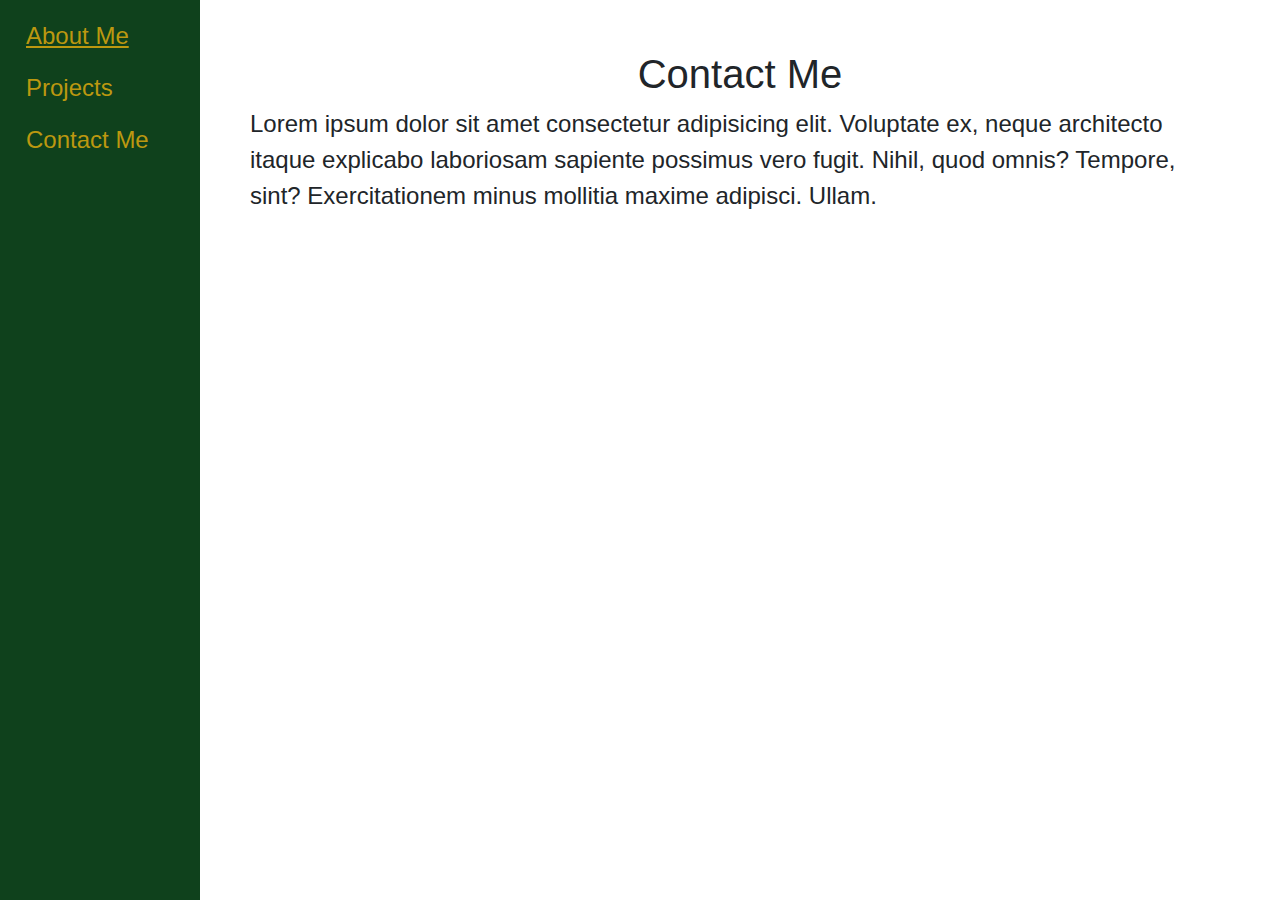
==== contact.html @ 3d54330b "Splitting sections into different html pages" ====
<!DOCTYPE html>
<html lang="en">
  <head>
    <meta charset="UTF-8" />
    <meta name="viewport" content="width=device-width, initial-scale=1.0" />
    <meta http-equiv="X-UA-Compatible" content="ie=edge" />
    <link
      rel="stylesheet"
      type="text/css"
      href="https://cdnjs.cloudflare.com/ajax/libs/twitter-bootstrap/4.0.0/css/bootstrap.min.css"
    />
    <link rel="stylesheet" type="text/css" href="./style.css" />
    <script
      src="https://code.jquery.com/jquery-3.2.1.slim.min.js"
      integrity="sha384-KJ3o2DKtIkvYIK3UENzmM7KCkRr/rE9/Qpg6aAZGJwFDMVNA/GpGFF93hXpG5KkN"
      crossorigin="anonymous"
    ></script>
    <script
      src="https://cdnjs.cloudflare.com/ajax/libs/popper.js/1.12.9/umd/popper.min.js"
      integrity="sha384-ApNbgh9B+Y1QKtv3Rn7W3mgPxhU9K/ScQsAP7hUibX39j7fakFPskvXusvfa0b4Q"
      crossorigin="anonymous"
    ></script>
    <script
      src="https://maxcdn.bootstrapcdn.com/bootstrap/4.0.0/js/bootstrap.min.js"
      integrity="sha384-JZR6Spejh4U02d8jOt6vLEHfe/JQGiRRSQQxSfFWpi1MquVdAyjUar5+76PVCmYl"
      crossorigin="anonymous"
    ></script>
    <title>Lane Barton's Portfolio</title>
  </head>
  <body>
    <div id="mainDiv">
      <div id="sidebarDiv">
        <!-- Structure based on documentation at https://getbootstrap.com/docs/4.0/components/navs/#vertical-->
        <ul class="nav flex-column">
          <li class="nav-item">
            <a class="nav-link active" href="./index.html">About Me</a>
            <div>
              <ul class="nav flex-column navSubList d-none" aria-hidden="true">
                <li class="">
                  <a class="nav-link active" href="./index.html#aboutMe"
                    >Intro</a
                  >
                </li>
                <li class="">
                  <a class="nav-link" href="./index.html#programmingBackground"
                    >Programming Background</a
                  >
                </li>
                <li class="">
                  <a class="nav-link" href="./index.html#personalInterests"
                    >Personal Interests</a
                  >
                </li>
              </ul>
            </div>
          </li>
          <li class="nav-item">
            <a class="nav-link" href="./projects.html">Projects</a>
          </li>
          <li class="nav-item">
            <a class="nav-link" href="./contact.html">Contact Me</a>
          </li>
        </ul>
      </div>
      <div id="contentDiv">
        <div id="contactDiv" class="contentDiv">
          <div id="#contactMe">
            <h1>Contact Me</h1>
            <p>
              Lorem ipsum dolor sit amet consectetur adipisicing elit. Voluptate
              ex, neque architecto itaque explicabo laboriosam sapiente possimus
              vero fugit. Nihil, quod omnis? Tempore, sint? Exercitationem minus
              mollitia maxime adipisci. Ullam.
            </p>
          </div>
        </div>
      </div>
    </div>
  </body>
</html>
---- style.css ----
a:link,
a:visited {
  color: #bc9810;
}

a:hover {
  color: white;
}

body {
  background-color: white;
  font-size: 24px;
}

h1 {
  text-align: center;
}

.active {
  text-decoration: underline #bc9810;
}

.navSubList {
  padding-left: 25px;
  font-size: 18px;
}

.photoRight {
  float: right;
}

#contentDiv {
  padding: 50px;
  grid-area: 1 / 2;
}

#mainDiv {
  display: grid;
  grid-template-columns: 200px auto;
}

#sidebarDiv {
  background-color: #0f411c;
  color: #bc9810;
  text-align: left;
  height: 100%;
  bottom: 0;
  position: fixed;
  width: 200px;
  padding: 10px;
  grid-area: 1 / 1;
}
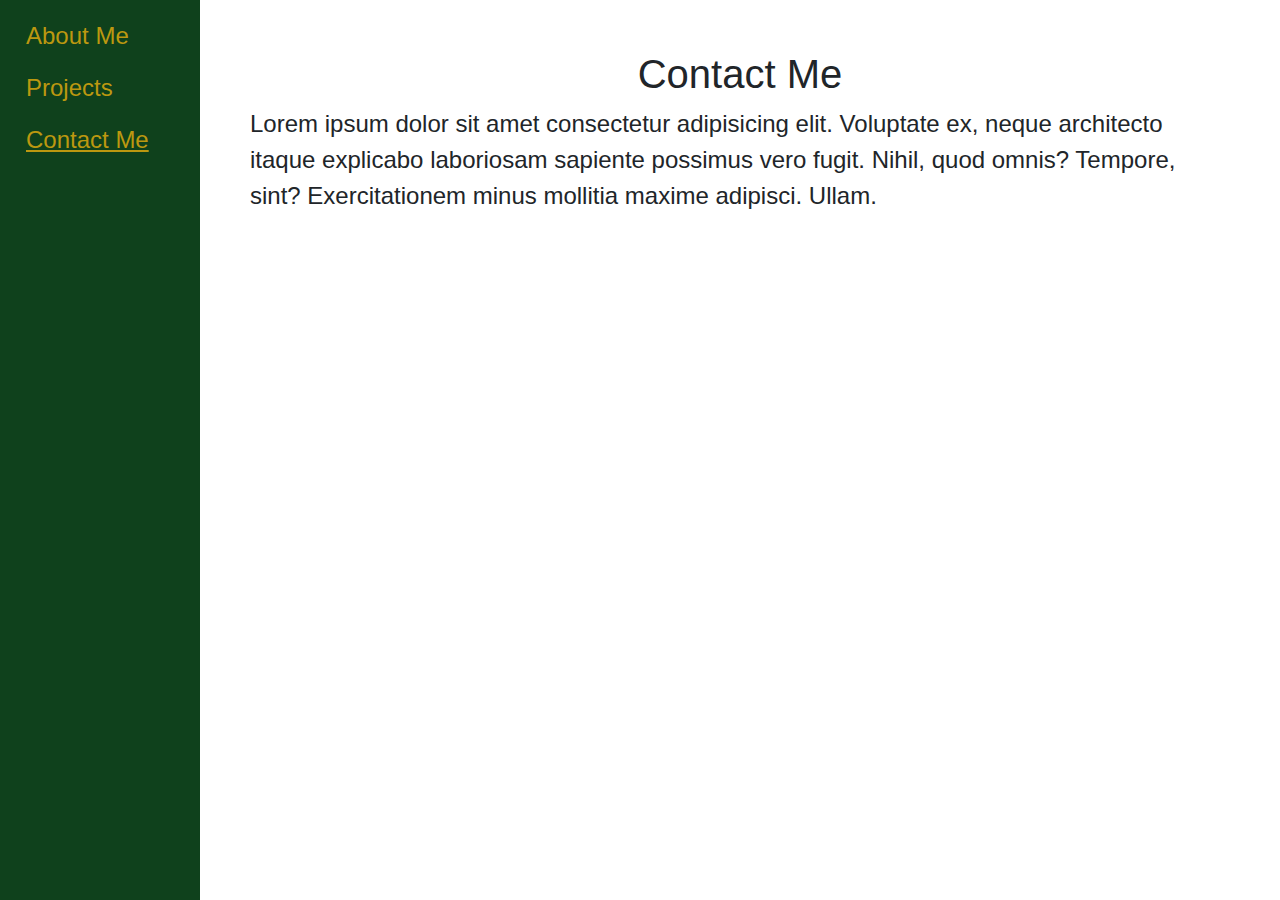
==== commit bed1a670: "bulk commit of work" ====
--- a/contact.html
+++ b/contact.html
@@ -33,13 +33,11 @@
         <!-- Structure based on documentation at https://getbootstrap.com/docs/4.0/components/navs/#vertical-->
         <ul class="nav flex-column">
           <li class="nav-item">
-            <a class="nav-link active" href="./index.html">About Me</a>
+            <a class="nav-link" href="./index.html">About Me</a>
             <div>
               <ul class="nav flex-column navSubList d-none" aria-hidden="true">
                 <li class="">
-                  <a class="nav-link active" href="./index.html#aboutMe"
-                    >Intro</a
-                  >
+                  <a class="nav-link" href="./index.html#aboutMe">Intro</a>
                 </li>
                 <li class="">
                   <a class="nav-link" href="./index.html#programmingBackground"
@@ -58,7 +56,7 @@
             <a class="nav-link" href="./projects.html">Projects</a>
           </li>
           <li class="nav-item">
-            <a class="nav-link" href="./contact.html">Contact Me</a>
+            <a class="nav-link active" href="./contact.html">Contact Me</a>
           </li>
         </ul>
       </div>
--- a/style.css
+++ b/style.css
@@ -16,7 +16,7 @@
   text-align: center;
 }
 
-.active {
+a.active {
   text-decoration: underline #bc9810;
 }
 
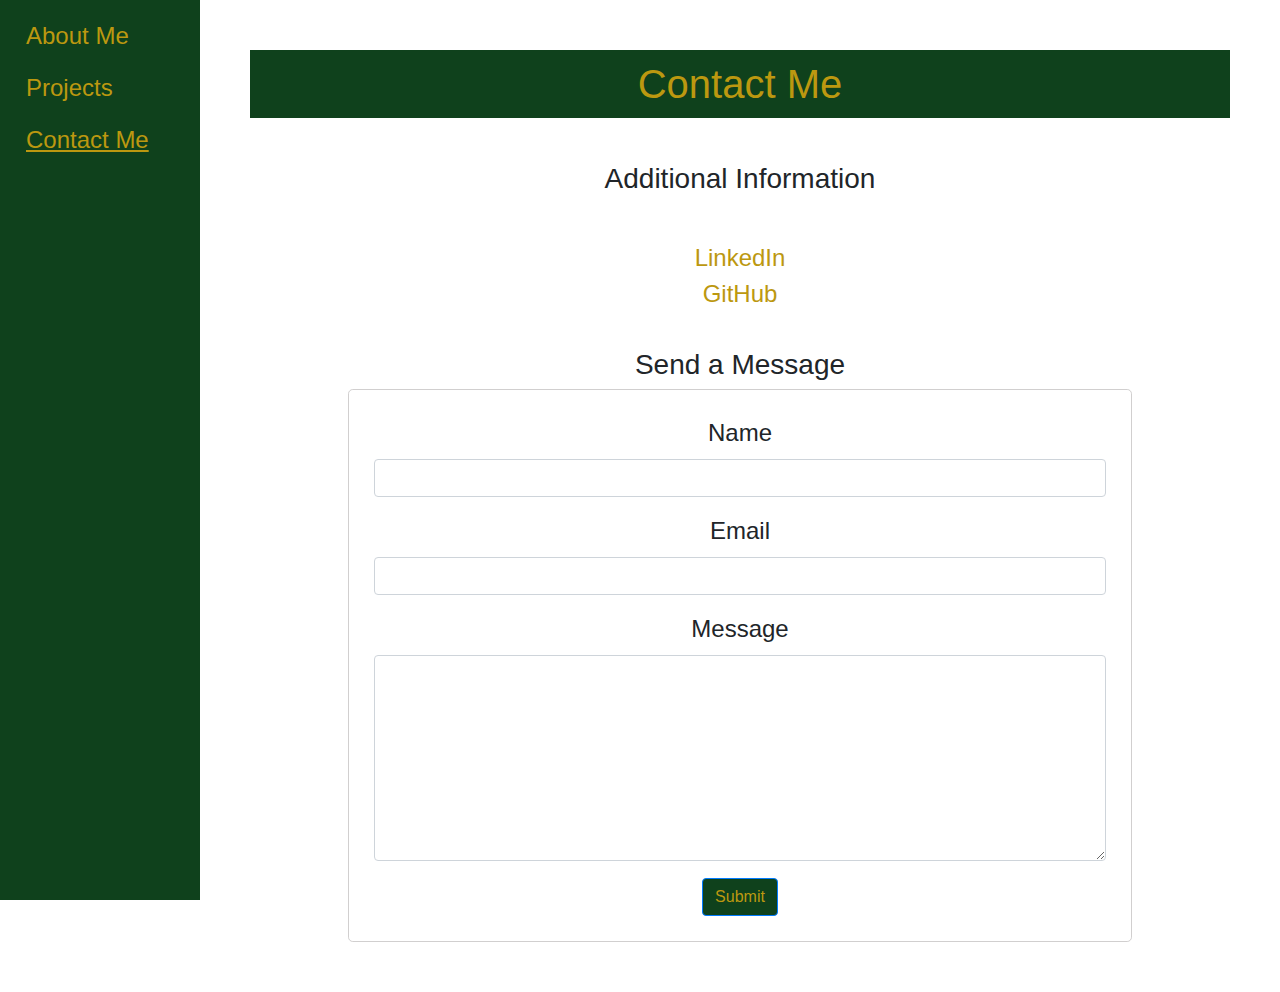
==== commit 90c04fe9: "Filled out contact section, styling tweaks to other pages" ====
--- a/contact.html
+++ b/contact.html
@@ -64,12 +64,38 @@
         <div id="contactDiv" class="contentDiv">
           <div id="#contactMe">
             <h1>Contact Me</h1>
-            <p>
-              Lorem ipsum dolor sit amet consectetur adipisicing elit. Voluptate
-              ex, neque architecto itaque explicabo laboriosam sapiente possimus
-              vero fugit. Nihil, quod omnis? Tempore, sint? Exercitationem minus
-              mollitia maxime adipisci. Ullam.
-            </p>
+            <br />
+            <h3>Additional Information</h3>
+            <br />
+            <div id="contactInformation">
+              <a href="">LinkedIn</a>
+              <br />
+              <a href="">GitHub</a>
+            </div>
+            <br />
+            <!--Contact form based on example in documentation: https://getbootstrap.com/docs/4.0/components/forms/-->
+            <h3>Send a Message</h3>
+            <form id="contactForm">
+              <div class="form-group">
+                <label for="contactName">Name</label>
+                <input id="contactName" type="text" class="form-control" />
+              </div>
+              <div class="form-group">
+                <label for="contactEmail">Email</label>
+                <input id="contactEmail" type="email" class="form-control" />
+              </div>
+              <div class="form-group">
+                <label for="contactMessage">Message</label>
+                <textarea
+                  id="contactMessage"
+                  class="form-control"
+                  rows="8"
+                ></textarea>
+              </div>
+              <button id="contactSubmit" type="submit" class="btn btn-primary">
+                Submit
+              </button>
+            </form>
           </div>
         </div>
       </div>
--- a/style.css
+++ b/style.css
@@ -14,6 +14,9 @@
 
 h1 {
   text-align: center;
+  padding: 10px;
+  background-color: #0f411c;
+  color: #bc9810;
 }
 
 a.active {
@@ -27,6 +30,27 @@
 
 .photoRight {
   float: right;
+}
+
+#contactDiv {
+  text-align: center;
+}
+
+#contactForm {
+  margin: auto;
+  width: 80%;
+  padding: 25px;
+  border: 1px solid rgb(209, 207, 207);
+  border-radius: 0.3rem;
+}
+
+#contactSubmit {
+  background-color: #0f411c;
+  color: #bc9810;
+}
+
+#contactSubmit:hover {
+  color: white;
 }
 
 #contentDiv {
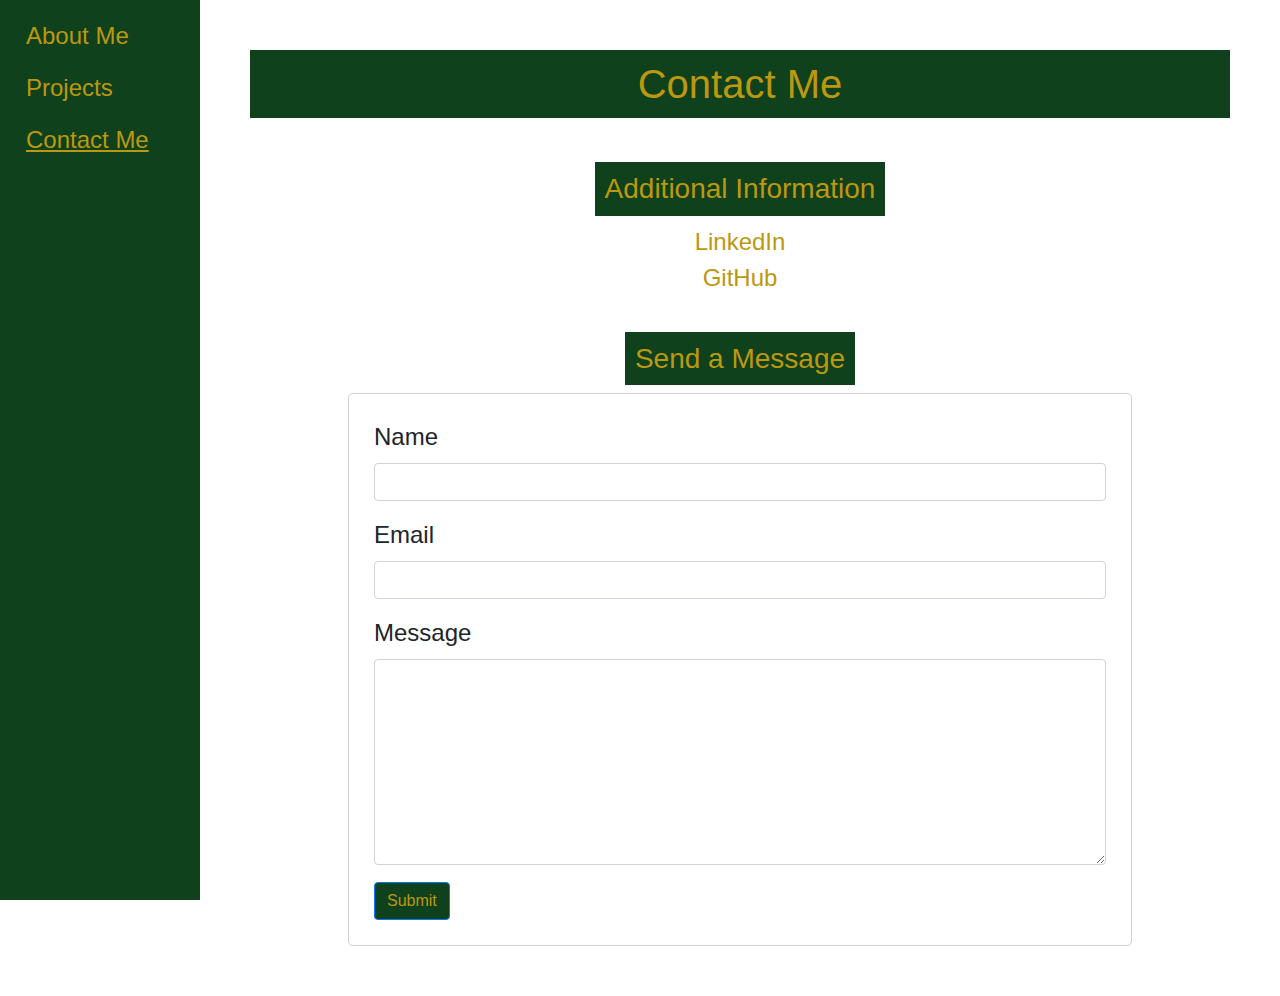
==== commit f9947137: "Bulk commit of various work" ====
--- a/contact.html
+++ b/contact.html
@@ -62,15 +62,17 @@
       </div>
       <div id="contentDiv">
         <div id="contactDiv" class="contentDiv">
-          <div id="#contactMe">
+          <div id="contactMe">
             <h1>Contact Me</h1>
             <br />
             <h3>Additional Information</h3>
             <br />
             <div id="contactInformation">
-              <a href="">LinkedIn</a>
+              <a href="https://www.linkedin.com/in/lane-barton-63711ab0"
+                >LinkedIn</a
+              >
               <br />
-              <a href="">GitHub</a>
+              <a href="https://github.com/lbiv4">GitHub</a>
             </div>
             <br />
             <!--Contact form based on example in documentation: https://getbootstrap.com/docs/4.0/components/forms/-->
--- a/style.css
+++ b/style.css
@@ -4,7 +4,7 @@
 }
 
 a:hover {
-  color: white;
+  color: lightgray;
 }
 
 body {
@@ -19,6 +19,14 @@
   color: #bc9810;
 }
 
+h3 {
+  width: fit-content;
+  display: inline-block;
+  padding: 10px;
+  background-color: #0f411c;
+  color: #bc9810;
+}
+
 a.active {
   text-decoration: underline #bc9810;
 }
@@ -28,16 +36,26 @@
   font-size: 18px;
 }
 
+.photoLeft {
+  float: left;
+  margin: 10px 10px 10px 0px;
+}
+
 .photoRight {
   float: right;
+  display: inline;
+  margin: 10px 0px 10px 10px;
 }
 
-#contactDiv {
+#contactMe,
+#contactMe > h3 {
   text-align: center;
+  float: center;
 }
 
 #contactForm {
   margin: auto;
+  text-align: left;
   width: 80%;
   padding: 25px;
   border: 1px solid rgb(209, 207, 207);
